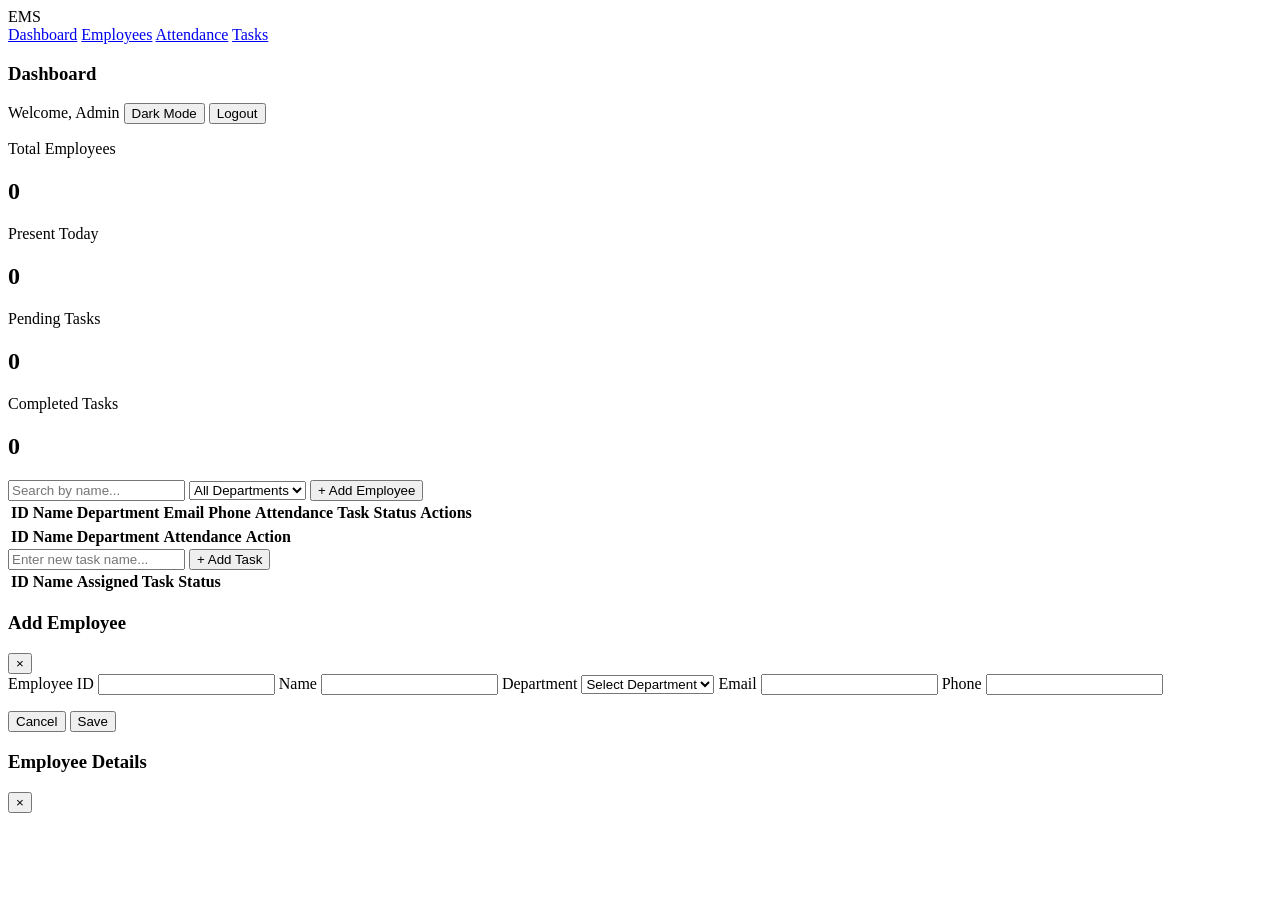
==== dashboard.html @ 8a84a74e "Create dashboard.html" ====
<!DOCTYPE html>
<html lang="en">
<head>
<meta charset="UTF-8" />
<meta name="viewport" content="width=device-width, initial-scale=1.0" />
<title>Dashboard - Employee Task & Attendance System</title>
<link rel="stylesheet" href="css/style.css" />
</head>
<body>
<div class="app">
  <aside class="sidebar">
    <div class="logo">EMS</div>
    <nav>
      <a href="#" class="nav-link active" data-page="dashboard">Dashboard</a>
      <a href="#" class="nav-link" data-page="employees">Employees</a>
      <a href="#" class="nav-link" data-page="attendance">Attendance</a>
      <a href="#" class="nav-link" data-page="tasks">Tasks</a>
    </nav>
  </aside>

  <div class="main">
    <header class="navbar">
      <div>
        <h3 id="pageTitle">Dashboard</h3>
        <p class="date" id="currentDate"></p>
      </div>
      <div class="nav-right">
        <span class="welcome">Welcome, Admin</span>
        <button id="themeToggle" class="ghost-btn">Dark Mode</button>
        <button id="logoutBtn" class="danger-btn">Logout</button>
      </div>
    </header>

    <section class="content">

      <div id="dashboardPage" class="page">
        <div class="cards">
          <div class="card">
            <p>Total Employees</p>
            <h2 id="totalEmployees">0</h2>
          </div>
          <div class="card">
            <p>Present Today</p>
            <h2 id="presentToday">0</h2>
          </div>
          <div class="card">
            <p>Pending Tasks</p>
            <h2 id="pendingTasks">0</h2>
          </div>
          <div class="card">
            <p>Completed Tasks</p>
            <h2 id="completedTasks">0</h2>
          </div>
        </div>
      </div>

      <div id="employeesPage" class="page hidden">
        <div class="toolbar">
          <input type="text" id="searchInput" placeholder="Search by name..." />
          <select id="departmentFilter">
            <option value="">All Departments</option>
            <option value="IT">IT</option>
            <option value="HR">HR</option>
            <option value="Sales">Sales</option>
            <option value="Finance">Finance</option>
            <option value="Marketing">Marketing</option>
          </select>
          <button class="primary-btn" id="addEmployeeBtn">+ Add Employee</button>
        </div>

        <div class="table-wrap">
          <table>
            <thead>
              <tr>
                <th>ID</th>
                <th>Name</th>
                <th>Department</th>
                <th>Email</th>
                <th>Phone</th>
                <th>Attendance</th>
                <th>Task</th>
                <th>Status</th>
                <th>Actions</th>
              </tr>
            </thead>
            <tbody id="employeeTable"></tbody>
          </table>
        </div>
      </div>

      <div id="attendancePage" class="page hidden">
        <div class="table-wrap">
          <table>
            <thead>
              <tr>
                <th>ID</th>
                <th>Name</th>
                <th>Department</th>
                <th>Attendance</th>
                <th>Action</th>
              </tr>
            </thead>
            <tbody id="attendanceTable"></tbody>
          </table>
        </div>
      </div>

      <div id="tasksPage" class="page hidden">
        <!-- ADDED: toolbar to add a new custom task -->
        <div class="toolbar">
          <input type="text" id="newTaskInput" placeholder="Enter new task name..." />
          <button class="primary-btn" id="addTaskBtn">+ Add Task</button>
        </div>
        <div class="table-wrap">
          <table>
            <thead>
              <tr>
                <th>ID</th>
                <th>Name</th>
                <th>Assigned Task</th>
                <th>Status</th>
              </tr>
            </thead>
            <tbody id="tasksTable"></tbody>
          </table>
        </div>
      </div>

    </section>
  </div>
</div>

<div id="employeeModal" class="modal hidden">
  <div class="modal-box">
    <div class="modal-head">
      <h3 id="modalTitle">Add Employee</h3>
      <button class="close-btn" data-close>&times;</button>
    </div>
    <form id="employeeForm">
      <label>Employee ID</label>
      <input type="text" id="empId" />

      <label>Name</label>
      <input type="text" id="empName" />

      <label>Department</label>
      <select id="empDept">
        <option value="">Select Department</option>
        <option value="IT">IT</option>
        <option value="HR">HR</option>
        <option value="Sales">Sales</option>
        <option value="Finance">Finance</option>
        <option value="Marketing">Marketing</option>
      </select>

      <label>Email</label>
      <input type="text" id="empEmail" />

      <label>Phone</label>
      <input type="text" id="empPhone" />

      <p class="error-msg" id="formError"></p>

      <div class="form-actions">
        <button type="button" class="ghost-btn" data-close>Cancel</button>
        <button type="submit" class="primary-btn" id="saveBtn">Save</button>
      </div>
    </form>
  </div>
</div>

<div id="viewModal" class="modal hidden">
  <div class="modal-box">
    <div class="modal-head">
      <h3>Employee Details</h3>
      <button class="close-btn" data-close>&times;</button>
    </div>
    <div id="viewContent" class="view-content"></div>
  </div>
</div>

<script src="js/app.js"></script>
</body>
</html>
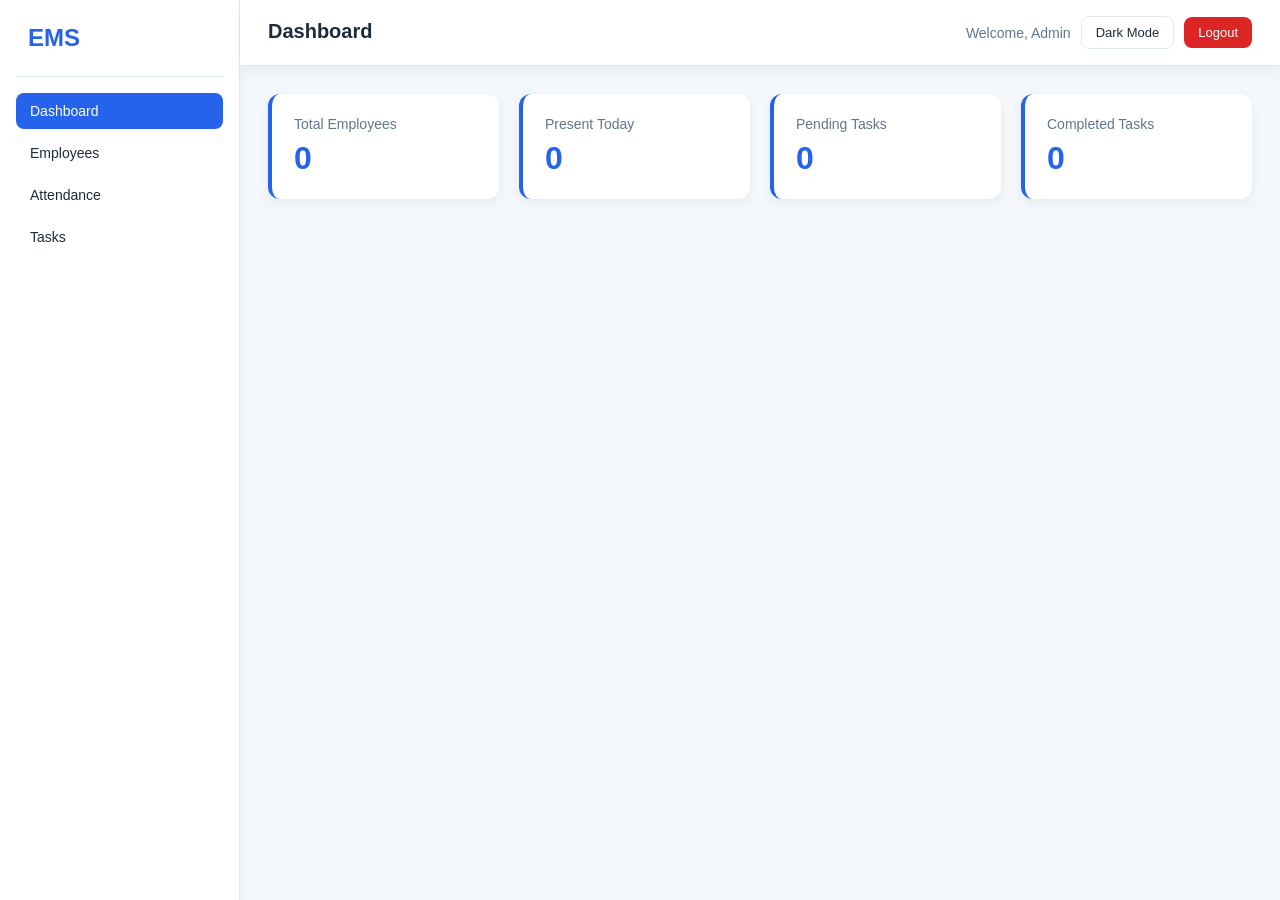
==== commit 5bc44523: "Update dashboard.html" ====
--- a/dashboard.html
+++ b/dashboard.html
@@ -4,7 +4,7 @@
 <meta charset="UTF-8" />
 <meta name="viewport" content="width=device-width, initial-scale=1.0" />
 <title>Dashboard - Employee Task & Attendance System</title>
-<link rel="stylesheet" href="css/style.css" />
+<link rel="stylesheet" href="style.css" />
 </head>
 <body>
 <div class="app">
@@ -179,6 +179,6 @@
   </div>
 </div>
 
-<script src="js/app.js"></script>
+<script src="app.js"></script>
 </body>
 </html>
--- a/style.css
+++ b/style.css
@@ -0,0 +1,450 @@
+* {
+  margin: 0;
+  padding: 0;
+  box-sizing: border-box;
+  font-family: "Segoe UI", Tahoma, sans-serif;
+}
+
+:root {
+  --bg: #f4f7fb;
+  --surface: #ffffff;
+  --text: #1e293b;
+  --muted: #64748b;
+  --primary: #2563eb;
+  --primary-dark: #1d4ed8;
+  --border: #e2e8f0;
+  --danger: #dc2626;
+  --success: #16a34a;
+  --warning: #d97706;
+  --shadow: 0 4px 12px rgba(0, 0, 0, 0.06);
+}
+
+body.dark {
+  --bg: #0f172a;
+  --surface: #1e293b;
+  --text: #f1f5f9;
+  --muted: #94a3b8;
+  --border: #334155;
+  --shadow: 0 4px 12px rgba(0, 0, 0, 0.4);
+}
+
+body {
+  background: var(--bg);
+  color: var(--text);
+  min-height: 100vh;
+}
+
+.login-body {
+  display: flex;
+  align-items: center;
+  justify-content: center;
+  background: linear-gradient(135deg, #2563eb, #1e40af);
+}
+
+.login-box {
+  background: #fff;
+  color: #1e293b;
+  padding: 40px;
+  border-radius: 14px;
+  width: 380px;
+  max-width: 90%;
+  box-shadow: 0 10px 30px rgba(0, 0, 0, 0.2);
+}
+
+.login-box h2 {
+  text-align: center;
+  color: #2563eb;
+}
+
+.login-sub {
+  text-align: center;
+  color: #64748b;
+  margin-bottom: 20px;
+  font-size: 14px;
+}
+
+label {
+  display: block;
+  margin-top: 12px;
+  margin-bottom: 6px;
+  font-size: 14px;
+  font-weight: 500;
+}
+
+input, select {
+  width: 100%;
+  padding: 10px 12px;
+  border: 1px solid var(--border);
+  border-radius: 8px;
+  font-size: 14px;
+  background: var(--surface);
+  color: var(--text);
+  outline: none;
+  transition: border 0.2s;
+}
+
+input:focus, select:focus {
+  border-color: var(--primary);
+}
+
+.password-wrap {
+  position: relative;
+}
+
+.toggle-btn {
+  position: absolute;
+  right: 8px;
+  top: 50%;
+  transform: translateY(-50%);
+  background: transparent;
+  border: none;
+  color: var(--primary);
+  cursor: pointer;
+  font-size: 13px;
+}
+
+.primary-btn {
+  background: var(--primary);
+  color: #fff;
+  border: none;
+  padding: 10px 18px;
+  border-radius: 8px;
+  cursor: pointer;
+  font-size: 14px;
+  font-weight: 500;
+  transition: background 0.2s;
+  margin-top: 16px;
+  width: 100%;
+}
+
+.primary-btn:hover {
+  background: var(--primary-dark);
+}
+
+.ghost-btn {
+  background: transparent;
+  color: var(--text);
+  border: 1px solid var(--border);
+  padding: 8px 14px;
+  border-radius: 8px;
+  cursor: pointer;
+  font-size: 13px;
+}
+
+.ghost-btn:hover {
+  background: var(--bg);
+}
+
+.danger-btn {
+  background: var(--danger);
+  color: #fff;
+  border: none;
+  padding: 8px 14px;
+  border-radius: 8px;
+  cursor: pointer;
+  font-size: 13px;
+}
+
+.danger-btn:hover {
+  opacity: 0.9;
+}
+
+.error-msg {
+  color: var(--danger);
+  font-size: 13px;
+  margin-top: 8px;
+  min-height: 18px;
+}
+
+.hint {
+  text-align: center;
+  font-size: 12px;
+  color: var(--muted);
+  margin-top: 10px;
+}
+
+.app {
+  display: grid;
+  grid-template-columns: 240px 1fr;
+  min-height: 100vh;
+}
+
+.sidebar {
+  background: var(--surface);
+  border-right: 1px solid var(--border);
+  padding: 24px 16px;
+  box-shadow: var(--shadow);
+}
+
+.logo {
+  font-size: 24px;
+  font-weight: 700;
+  color: var(--primary);
+  padding: 0 12px 24px;
+  border-bottom: 1px solid var(--border);
+  margin-bottom: 16px;
+}
+
+.sidebar nav {
+  display: flex;
+  flex-direction: column;
+  gap: 6px;
+}
+
+.nav-link {
+  color: var(--text);
+  text-decoration: none;
+  padding: 10px 14px;
+  border-radius: 8px;
+  font-size: 14px;
+  transition: background 0.2s, color 0.2s;
+}
+
+.nav-link:hover {
+  background: var(--bg);
+}
+
+.nav-link.active {
+  background: var(--primary);
+  color: #fff;
+}
+
+.main {
+  display: flex;
+  flex-direction: column;
+}
+
+.navbar {
+  background: var(--surface);
+  padding: 16px 28px;
+  display: flex;
+  justify-content: space-between;
+  align-items: center;
+  border-bottom: 1px solid var(--border);
+  box-shadow: var(--shadow);
+}
+
+.navbar h3 {
+  font-size: 20px;
+}
+
+.date {
+  color: var(--muted);
+  font-size: 13px;
+  margin-top: 2px;
+}
+
+.nav-right {
+  display: flex;
+  align-items: center;
+  gap: 10px;
+}
+
+.welcome {
+  font-size: 14px;
+  color: var(--muted);
+}
+
+.content {
+  padding: 28px;
+  flex: 1;
+}
+
+.page.hidden {
+  display: none;
+}
+
+.cards {
+  display: grid;
+  grid-template-columns: repeat(auto-fit, minmax(220px, 1fr));
+  gap: 20px;
+}
+
+.card {
+  background: var(--surface);
+  padding: 22px;
+  border-radius: 12px;
+  box-shadow: var(--shadow);
+  border-left: 4px solid var(--primary);
+  transition: transform 0.2s;
+}
+
+.card:hover {
+  transform: translateY(-3px);
+}
+
+.card p {
+  color: var(--muted);
+  font-size: 14px;
+  margin-bottom: 8px;
+}
+
+.card h2 {
+  font-size: 32px;
+  color: var(--primary);
+}
+
+.toolbar {
+  display: flex;
+  gap: 12px;
+  margin-bottom: 20px;
+  flex-wrap: wrap;
+}
+
+.toolbar input, .toolbar select {
+  width: auto;
+  flex: 1;
+  min-width: 180px;
+}
+
+.toolbar .primary-btn {
+  margin-top: 0;
+  width: auto;
+}
+
+.table-wrap {
+  background: var(--surface);
+  border-radius: 12px;
+  box-shadow: var(--shadow);
+  overflow-x: auto;
+}
+
+table {
+  width: 100%;
+  border-collapse: collapse;
+}
+
+th, td {
+  padding: 12px 14px;
+  text-align: left;
+  border-bottom: 1px solid var(--border);
+  font-size: 14px;
+}
+
+th {
+  background: var(--bg);
+  color: var(--muted);
+  font-weight: 600;
+  font-size: 12px;
+  text-transform: uppercase;
+}
+
+tr:hover td {
+  background: var(--bg);
+}
+
+.badge {
+  display: inline-block;
+  padding: 4px 10px;
+  border-radius: 20px;
+  font-size: 12px;
+  font-weight: 500;
+}
+
+.badge-present { background: #dcfce7; color: #166534; }
+.badge-absent { background: #fee2e2; color: #991b1b; }
+.badge-pending { background: #fef3c7; color: #92400e; }
+.badge-progress { background: #dbeafe; color: #1e40af; }
+.badge-completed { background: #dcfce7; color: #166534; }
+
+body.dark .badge-present, body.dark .badge-completed { background: #14532d; color: #bbf7d0; }
+body.dark .badge-absent { background: #7f1d1d; color: #fecaca; }
+body.dark .badge-pending { background: #78350f; color: #fde68a; }
+body.dark .badge-progress { background: #1e3a8a; color: #bfdbfe; }
+
+.action-btn {
+  padding: 5px 10px;
+  margin-right: 4px;
+  border: none;
+  border-radius: 6px;
+  cursor: pointer;
+  font-size: 12px;
+  color: #fff;
+}
+
+.btn-view { background: #0891b2; }
+.btn-edit { background: #f59e0b; }
+.btn-delete { background: var(--danger); }
+.action-btn:hover { opacity: 0.85; }
+
+.select-inline {
+  padding: 5px 8px;
+  font-size: 12px;
+  border-radius: 6px;
+  border: 1px solid var(--border);
+  background: var(--surface);
+  color: var(--text);
+}
+
+.modal {
+  position: fixed;
+  inset: 0;
+  background: rgba(0, 0, 0, 0.5);
+  display: flex;
+  align-items: center;
+  justify-content: center;
+  z-index: 100;
+  animation: fadeIn 0.2s;
+}
+
+.modal.hidden { display: none; }
+
+.modal-box {
+  background: var(--surface);
+  padding: 24px;
+  border-radius: 12px;
+  width: 460px;
+  max-width: 92%;
+  max-height: 90vh;
+  overflow-y: auto;
+  animation: slideUp 0.25s;
+}
+
+.modal-head {
+  display: flex;
+  justify-content: space-between;
+  align-items: center;
+  margin-bottom: 16px;
+}
+
+.close-btn {
+  background: transparent;
+  border: none;
+  font-size: 26px;
+  cursor: pointer;
+  color: var(--muted);
+}
+
+.form-actions {
+  display: flex;
+  justify-content: flex-end;
+  gap: 10px;
+  margin-top: 20px;
+}
+
+.form-actions .primary-btn, .form-actions .ghost-btn {
+  width: auto;
+  margin-top: 0;
+}
+
+.view-content div {
+  padding: 10px 0;
+  border-bottom: 1px solid var(--border);
+  display: flex;
+  justify-content: space-between;
+  font-size: 14px;
+}
+
+.view-content div:last-child { border-bottom: none; }
+.view-content span:first-child { color: var(--muted); }
+.view-content span:last-child { font-weight: 500; }
+
+@keyframes fadeIn { from { opacity: 0; } to { opacity: 1; } }
+@keyframes slideUp { from { transform: translateY(20px); opacity: 0; } to { transform: translateY(0); opacity: 1; } }
+
+@media (max-width: 768px) {
+  .app { grid-template-columns: 1fr; }
+  .sidebar { display: none; }
+  .navbar { padding: 12px 16px; flex-wrap: wrap; gap: 10px; }
+  .content { padding: 16px; }
+}
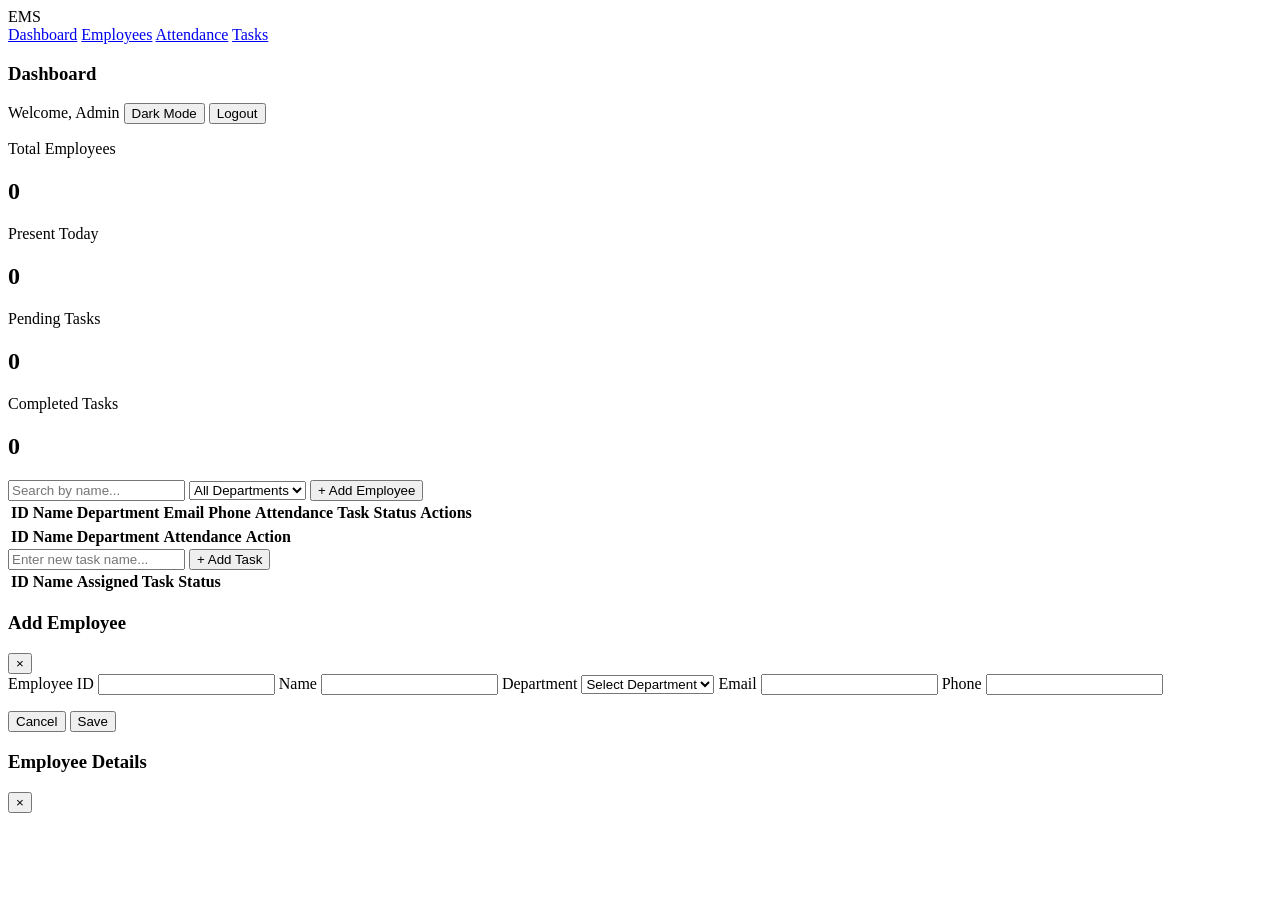
==== commit 771181b3: "Update dashboard.html" ====
--- a/dashboard.html
+++ b/dashboard.html
@@ -4,7 +4,7 @@
 <meta charset="UTF-8" />
 <meta name="viewport" content="width=device-width, initial-scale=1.0" />
 <title>Dashboard - Employee Task & Attendance System</title>
-<link rel="stylesheet" href="style.css" />
+<link rel="stylesheet" href="css/style.css" />
 </head>
 <body>
 <div class="app">
@@ -178,7 +178,6 @@
     <div id="viewContent" class="view-content"></div>
   </div>
 </div>
-
-<script src="app.js"></script>
+<script src="js/app.js"></script>
 </body>
 </html>
